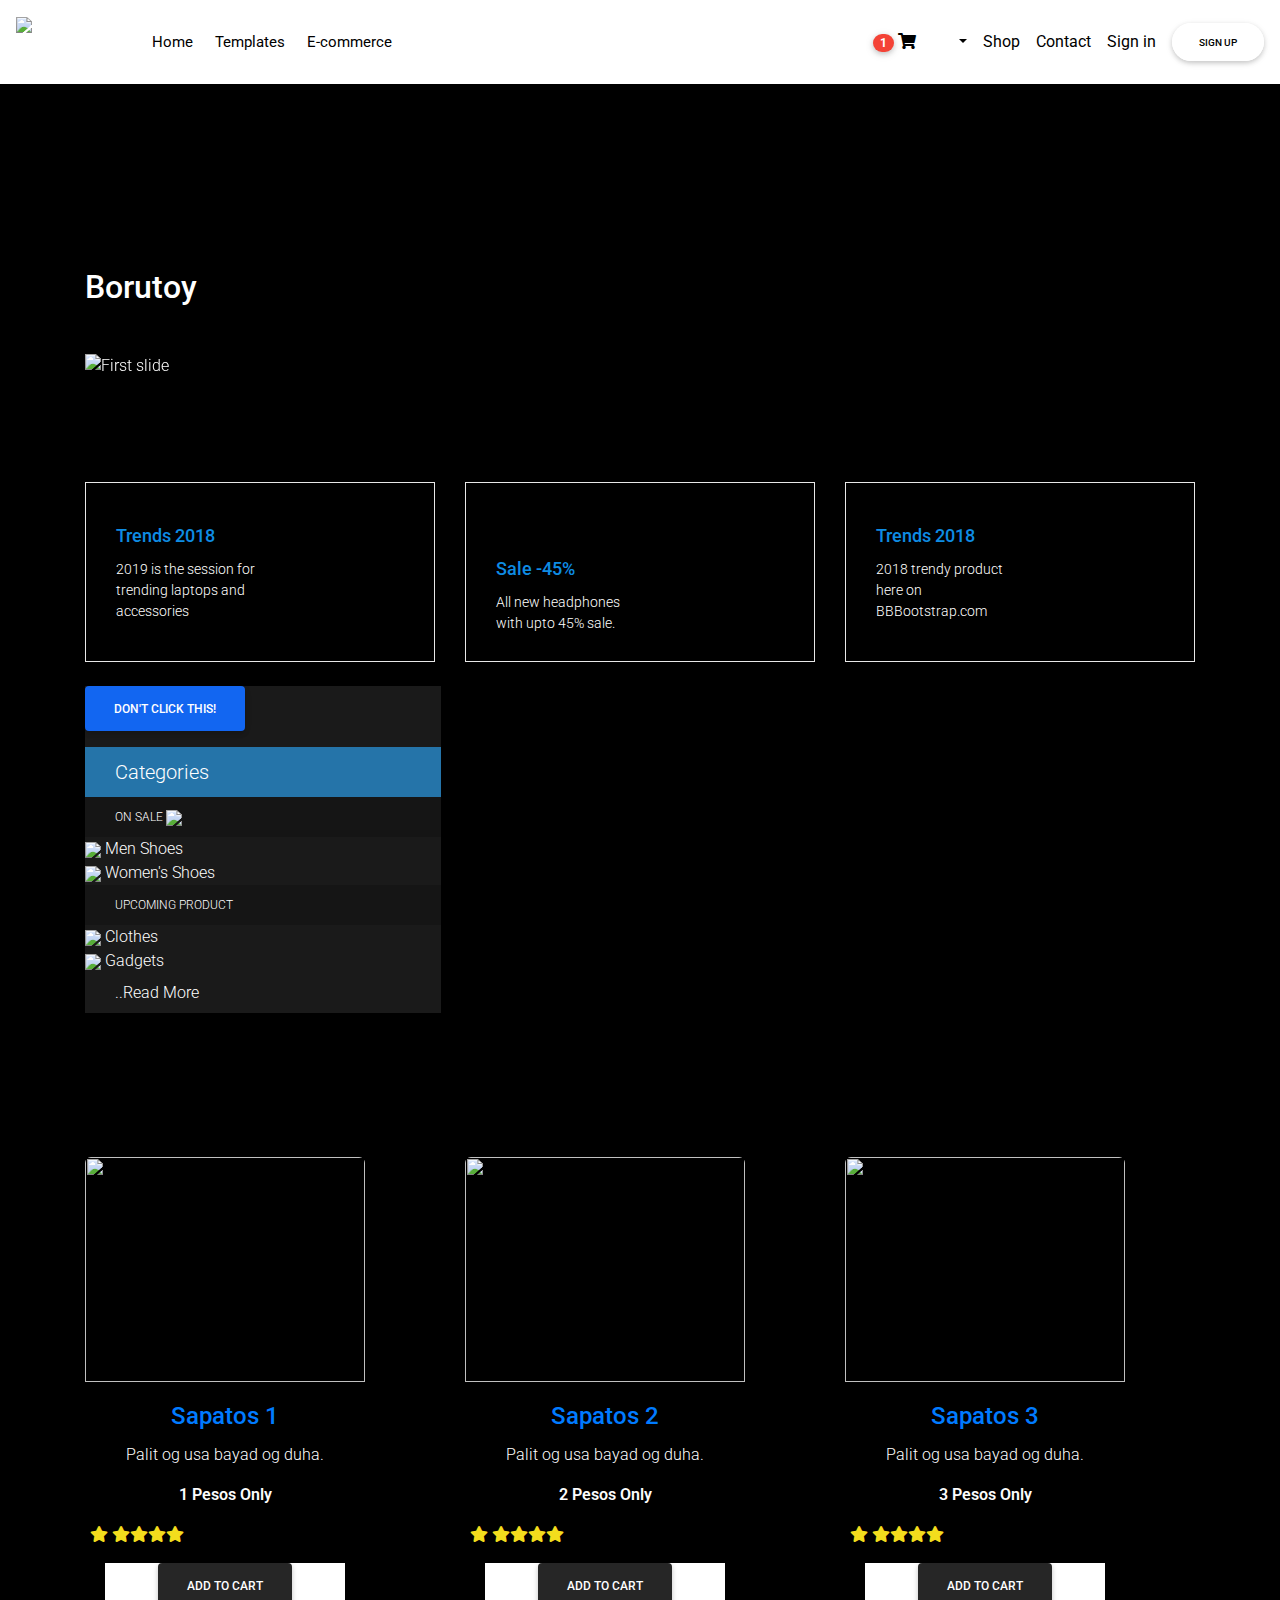
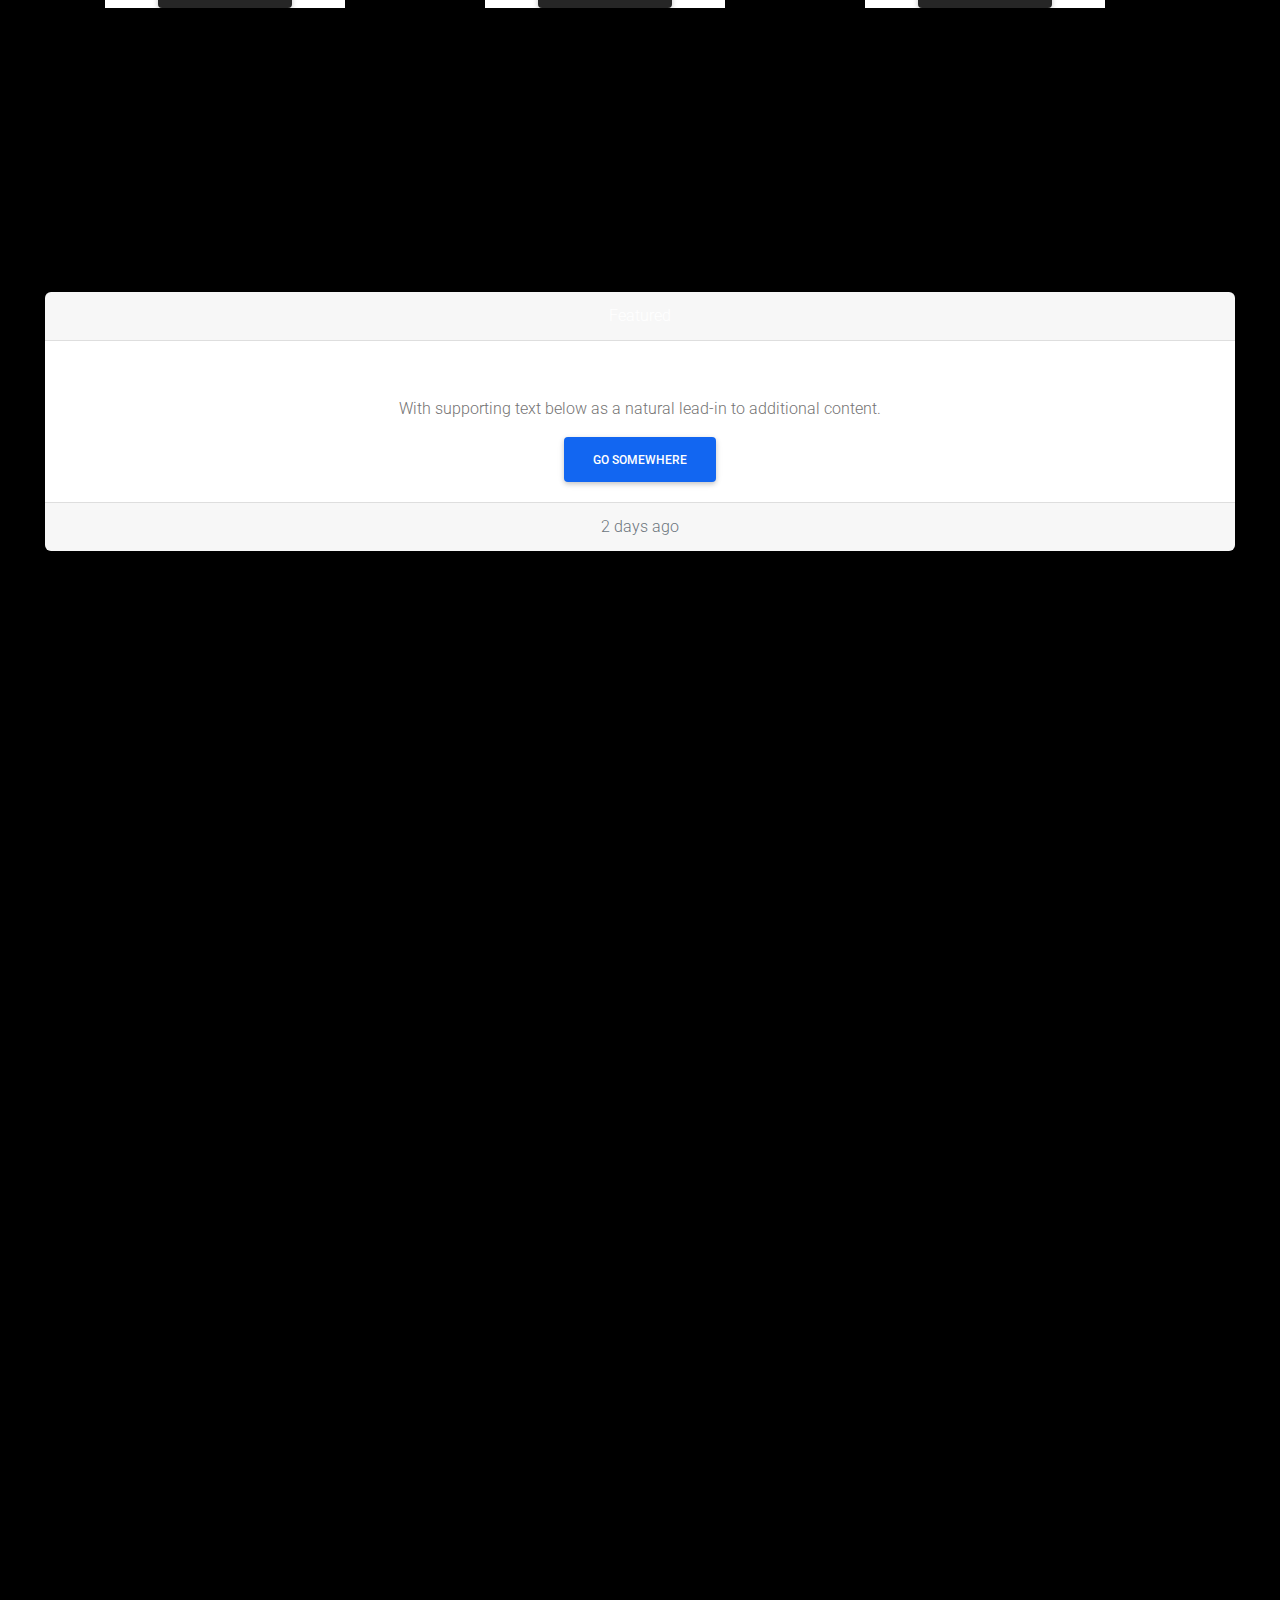
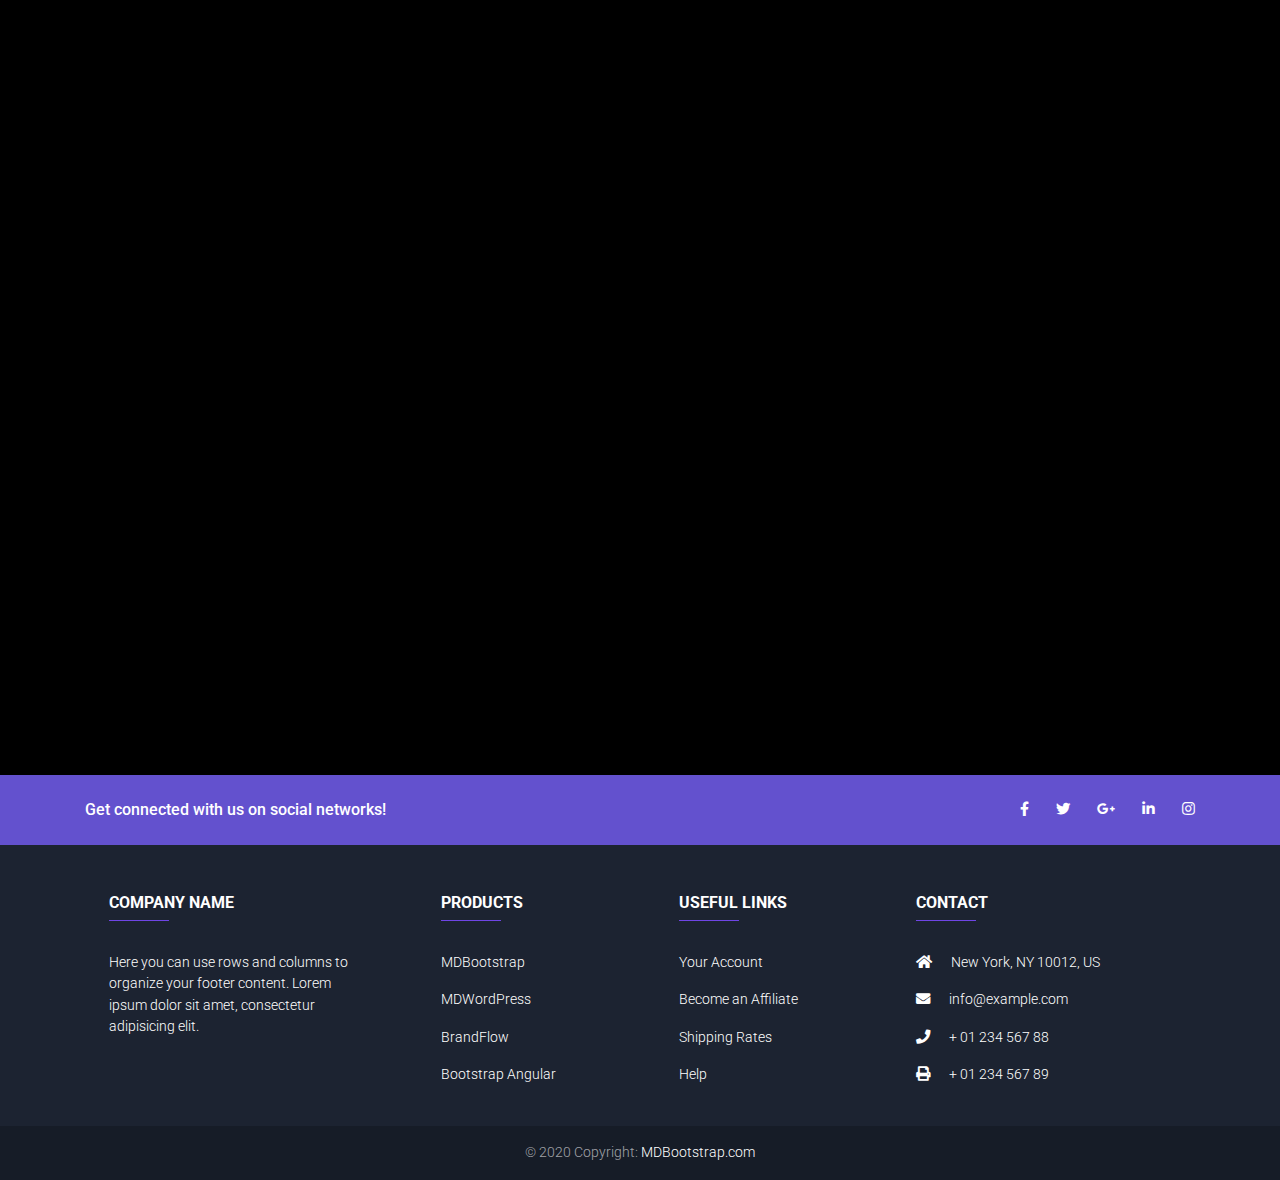
==== index.html @ 63af9699 "Rename home.html to index.html" ====
<!DOCTYPE html>
<html lang="en">

<head>
  <meta charset="utf-8">
  <meta name="viewport" content="width=device-width, initial-scale=1, shrink-to-fit=no">
  <meta http-equiv="x-ua-compatible" content="ie=edge">
  <title>Material Design Bootstrap</title>
  <link href="https://cdn.jsdelivr.net/npm/bootstrap@5.0.0-beta3/dist/css/bootstrap.min.css" rel="stylesheet"
    integrity="sha384-eOJMYsd53ii+scO/bJGFsiCZc+5NDVN2yr8+0RDqr0Ql0h+rP48ckxlpbzKgwra6" crossorigin="anonymous">
  <!-- Roboto Font -->
  <link rel="stylesheet" href="https://fonts.googleapis.com/css?family=Roboto:100,300,400,500,700&display=swap">
  <!-- Font Awesome -->
  <link rel="stylesheet" href="https://use.fontawesome.com/releases/v5.11.2/css/all.css">
  <!-- Bootstrap core CSS -->
  <link rel="stylesheet" href="homecssandjs/boostrap.min.css">
  <!-- Material Design Bootstrap -->
  <link rel="stylesheet" href="homecssandjs/mdb-pro.min.css">
  <!-- Material Design Bootstrap Ecommerce -->
  <link rel="stylesheet" href="homecssandjs/mdb.ecommerce.min.css">
  <!-- TRENDING BOOSTRAP -->
  <link href='https://stackpath.bootstrapcdn.com/bootstrap/4.1.1/css/bootstrap.min.css'>



  

  <!-- BOOSTRAP 5 link -->
  <link href="https://cdn.jsdelivr.net/npm/bootstrap@5.0.0-beta3/dist/css/bootstrap.min.css" rel="stylesheet"
    integrity="sha384-eOJMYsd53ii+scO/bJGFsiCZc+5NDVN2yr8+0RDqr0Ql0h+rP48ckxlpbzKgwra6" crossorigin="anonymous">

  <!-- JQuery -->
  <script src="homecssandjs/jquery-3.4.1.min.js"></script>
  <!-- Bootstrap tooltips -->
  <script type="text/javascript" src="homecssandjs/bootstrap.js"></script>

  <link rel="stylesheet" href="homecssandjs/style.css">
  <style>

  </style>
</head>

<body class="skin-light">

  <!-- Navbar -->
  <nav class="navbar navbar-expand-md navbar-light fixed-top scrolling-navbar navbar-transparent" style="color: black;">

    <a class="navbar-brand" href="#!">
      <img
        src="https://www.graphicsprings.com/filestorage/stencils/07846d9036424f00ee3f2d852fb162ba.png?width=500&height=500"
        height="50" alt="mdb logo">
    </a>

    <!-- Collapse button -->
    <button class="navbar-toggler" type="button" data-toggle="collapse" data-target="#basicExampleNav"
      aria-controls="basicExampleNav" aria-expanded="false" aria-label="Toggle navigation">
      <span class="navbar-toggler-icon"></span>
    </button>

    <!-- Breadcrumbs -->
    <ol class="breadcrumb">
      <li class="breadcrumb-item"><a class="waves-effect" href="#" style="color: black;">Home</a></li>
      <li class="breadcrumb-item"><a class="waves-effect" href="#" style="color: black;">Templates</a></li>
      <li class="breadcrumb-item active" style="color: black;">E-commerce</li>
    </ol>
    <!-- Breadcrumbs -->

    <!-- Links -->
    <div class="collapse navbar-collapse" id="basicExampleNav">

      <!-- Right -->
      <ul class="navbar-nav ml-auto">
        <li class="nav-item">
          <a href="#!" class="nav-link navbar-link-2 waves-effect" style="color: black;">
            <span class="badge badge-pill red" style="color: black;">1</span>
            <i class="fas fa-shopping-cart pl-0" style="color: black;"></i>
          </a>
        </li>
        <li class="nav-item dropdown">
          <a class="nav-link dropdown-toggle waves-effect" id="navbarDropdownMenuLink3" data-toggle="dropdown"
            aria-haspopup="true" aria-expanded="true">
            <i class="united kingdom flag m-0"></i>
          </a>
          <div class="dropdown-menu" aria-labelledby="navbarDropdownMenuLink">
            <a class="dropdown-item" href="#!" style="color: black;">Action</a>
            <a class="dropdown-item" href="#!" style="color: black;">Another action</a>
            <a class="dropdown-item" href="#!" style="color: black;">Something else here</a>
          </div>
        </li>

        <li class="nav-item">
          <a href="#!" class="nav-link waves-effect" target="_blank" style="color: black;">
            Shop
          </a>
        </li><br><br>
        <li class="nav-item">
          <a href="#!" class="nav-link waves-effect" target="_blank" style="color: black;">
            Contact
          </a>
        </li>
        <li class="nav-item">
          <a href="#!" class="nav-link waves-effect" target="_blank" style="color: black;">
            Sign in
          </a>
        </li>
        <li class="nav-item pl-2 mb-2 mb-md-0">
          <a href="#!" type="button" class="btn btn-outline-info btn-md btn-rounded btn-navbar waves-effect waves-light"
            target="_blank">Sign up</a>
        </li>
      </ul>

    </div>
    <!-- Links -->

  </nav>
  <!-- Navbar -->

  <main class="mt-5 pt-5">
    <div class="container-fluid pt-4 text-white">




      <div class="container-fluid">


        <div class="col py-3">

          <!-- FREE SHOES SLIDE -->

          <div class="container my-4">


            <h2 class="my-5 h2">Borutoy</h2>

            <div id="carouselExample1" class="carousel slide z-depth-1-half" data-ride="carousel">
              <div class="carousel-inner">
                <div class="carousel-item active">
                  <img class="d-block w-100" src="https://mdbootstrap.com/img/Photos/Slides/img%20(45).jpg"
                    alt="First slide">
                </div>
                <div class="carousel-item">
                  <img class="d-block w-100" src="https://mdbootstrap.com/img/Photos/Slides/img%20(46).jpg"
                    alt="Second slide">
                </div>
                <div class="carousel-item">
                  <img class="d-block w-100" src="https://mdbootstrap.com/img/Photos/Slides/img%20(47).jpg"
                    alt="Third slide">
                </div>
              </div>
              <a class="carousel-control-prev" href="#carouselExample1" role="button" data-slide="prev">
                <span class="carousel-control-prev-icon" aria-hidden="true"></span>
                <span class="sr-only">Previous</span>
              </a>
              <a class="carousel-control-next" href="#carouselExample1" role="button" data-slide="next">
                <span class="carousel-control-next-icon" aria-hidden="true"></span>
                <span class="sr-only">Next</span>
              </a>
            </div>




          </div>


          <!-- TRENDING SHOES -->

          <div class="bbb_advs">
            <div class="container">
              <div class="row">
                <div class="col-lg-4 bbb_adv_col">
                  <!-- bbb_adv Item -->
                  <div class="bbb_adv d-flex flex-row align-items-center justify-content-start">
                    <div class="bbb_adv_content">
                      <div class="bbb_adv_title"><a href="#">Trends 2018</a></div>
                      <div class="bbb_adv_text">2019 is the session for trending laptops and accessories</div>
                    </div>
                    <div class="ml-auto">
                      <div class="bbb_adv_image"><img
                          src="https://res.cloudinary.com/dxfq3iotg/image/upload/v1561815855/rp-image.png" alt=""></div>
                    </div>
                  </div>
                </div>
                <div class="col-lg-4 bbb_adv_col">
                  <!-- bbb_adv Item -->
                  <div class="bbb_adv d-flex flex-row align-items-center justify-content-start">
                    <div class="bbb_adv_content">
                      <div class="bbb_adv_subtitle">Trends 2018</div>
                      <div class="bbb_adv_title_2"><a href="#">Sale -45%</a></div>
                      <div class="bbb_adv_text">All new headphones with upto 45% sale.</div>
                    </div>
                    <div class="ml-auto">
                      <div class="bbb_adv_image"><img
                          src="https://res.cloudinary.com/dxfq3iotg/image/upload/v1561816391/rp1.png" alt=""></div>
                    </div>
                  </div>
                </div>
                <div class="col-lg-4 bbb_adv_col">
                  <!-- bbb_adv Item -->
                  <div class="bbb_adv d-flex flex-row align-items-center justify-content-start">
                    <div class="bbb_adv_content">
                      <div class="bbb_adv_title"><a href="#">Trends 2018</a></div>
                      <div class="bbb_adv_text">2018 trendy product here on BBBootstrap.com</div>
                    </div>
                    <div class="ml-auto">
                      <div class="bbb_adv_image"><img
                          src="https://res.cloudinary.com/dxfq3iotg/image/upload/v1561814261/adv_3.png" alt=""></div>
                    </div>
                  </div>
                </div>
              </div>




              <br>

              <!-- HOME SIDEBAR -->

              <div class="sidebar-container">


                <!-- DONT CLICK THIS HIDDEN BARS hehe -->
                <div class="contentsidebar">
                  <p>

                    <button class="btn btn-primary" type="button" data-toggle="collapse" data-target="#collapseExample"
                      aria-expanded="false" aria-controls="collapseExample">
                      Don't click this!
                    </button>
                  </p>
                  <div class="collapse" id="collapseExample">
                    <div class="card card-body">
                      <img src="https://thumbs.gfycat.com/ColdAgedKookaburra-max-1mb.gif">

                    </div>
                  </div>

                </div>

                <!-- ENDDDDDDDDDD DONT CLICK THIS HIDDEN BARS hehe -->




                <div class="sidebar-logo">
                  Categories
                </div>
                <ul class="sidebar-navigation">
                  <li class="header">On sale <img
                      src="https://lh3.googleusercontent.com/proxy/tD-Tq46BK9PCi-NKqGbiGIvkNkwQ0mB4ZDfG2jSeBoLqrZmOcG4oaLAlfnMGA4kYz45kcQj8j4hCjfL6Qgt5lO5amU8HXbycJQM-dqxbSonBK1_ulVl8NDE"
                      width="20"></li>
                  <li>

                    <img src="https://ns.imgix.net/product/1563215681981_LeBron161Thru5WhatThe0.png" width="40"> Men
                    Shoes

                  </li>
                  <li>

                    <img
                      src="https://purepng.com/public/uploads/large/purepng.com-leather-sandal-ladiessandalsfootwearsmartleatherladies-1421526406433jhqdn.png"
                      width="40"> Women's Shoes

                  </li>
                  <li class="header">Upcoming Product</li>
                  <li>

                    <img src="https://i.pinimg.com/originals/0c/d7/60/0cd76095c9ce123b284620c9e1bbad34.png" width="40">
                    Clothes

                  </li>
                  <li>

                    <img src="https://www.asus.com/websites/global/products/2RIudepoyYgMykoU/img/01/fg.png" width="40">
                    Gadgets


                  </li>
                  <li>
                    <a href="#">
                      ..Read More

                    </a>

                  </li>
                </ul>
              </div>

              <!-- hehehe -->




              <!-- gegege -->


              


                <!-- SHOES CARDDDDDDDDDDDDD -->

                <br><br><br><br><br><br>


                <!--For Page-->
             
                  <!--For Row containing all card-->
                  <div class="row">
                    <!--Card 1-->
                    <div class="col-sm">
                      <div class="card2  card-ecommerce wider shadow mb-4 ">
                        <!--Card image-->
                        <div class="view view-cascade overlay text-center"> <img class="card-img-top"
                            src="https://www.pngkit.com/png/full/173-1738344_buy-nike-lebron-xi-lebron-shoes.png" alt=""> <a>
                            <div class="mask rgba-white-slight"></div>
                          </a> </div>
                        <!--Card Body-->
                        <div class="card-body card-body-cascade text-center">
                          <!--Card Title-->
                          <h4 class="card-title"><strong><a href="">Sapatos 1</a></strong></h4> <!-- Card Description-->
                          <p class="card-text">Palit og usa bayad og duha.
                          </p>
                          <p class="price">1 Pesos Only</p> <!-- Card Rating-->
                          <ul class="row rating">
                            <li><i class="fa fa-star"></i> <i class="fa fa-star"></i><i class="fa fa-star"></i><i class="fa fa-star"></i><i class="fa fa-star"></i></li>
                            
                          </ul>
                          <!--Card footer-->
                          <div class="card-footer1  ">
                            <button class="btn btn-dark">Add to Cart</button>
                          </div>
                        </div>
                      </div>
                    </div>
                    <!--Card 2-->
                    <div class="col-sm">
                      <div class="card2  card-ecommerce wider shadow mb-4 ">
                        <!--Card image-->
                        <div class="view view-cascade overlay text-center"> <img class="card-img-top"
                            src="https://www.pngkey.com/png/full/153-1530783_picture-transparent-download-glamour-nike-white-guaranteed-lebron.png" alt=""> <a>
                            <div class="mask rgba-white-slight"></div>
                          </a> </div>
                        <!--Card Body-->
                        <div class="card-body card-body-cascade text-center">
                          <!--Card Title-->
                          <h4 class="card-title"><strong><a href="">Sapatos 2</a></strong></h4>
                          <!--Card Description-->
                          <p class="card-text">Palit og usa bayad og duha.
                          </p>
                          <p class="price">2 Pesos Only</p> <!-- Card Rating-->
                          <ul class="row rating">
                            <li><i class="fa fa-star"></i> <i class="fa fa-star"></i><i class="fa fa-star"></i><i class="fa fa-star"></i><i class="fa fa-star"></i></li>

                          
                          </ul> 
                          <!--Card footer-->
                          <div class="card-footer1">
                            <button class="btn btn-dark">Add to Cart</button>
                          </div>
                        </div>
                      </div>
                    </div>
                    <!--Card 2-->
                    <div class="col-sm">
                      <div class="card2  card-ecommerce wider shadow mb-4 ">
                        <!--Card image-->
                        <div class="view view-cascade overlay text-center"> <img class="card-img-top"
                            src="https://media-s3-us-east-1.ceros.com/editorial-content/images/2018/06/20/9b63e7a9fca5a802110242f5e7a66059/630335-073-1-copy.png?imageOpt=1&fit=bounds&width=606" alt=""> <a>
                            <div class="mask rgba-white-slight"></div>
                          </a> </div>
                        <!--Card Body-->
                        <div class="card-body card-body-cascade text-center">
                          <!--Card Title-->
                          <h4 class="card-title"><strong><a href="">Sapatos 3</a></strong></h4>
                          <!--Description-->
                          <p class="card-text">Palit og usa bayad og duha.
                             </p>
                          <p class="price">3 Pesos Only</p> <!-- Card Rating-->
                          <ul class="row rating">
                            <li><i class="fa fa-star"></i> <i class="fa fa-star"></i><i class="fa fa-star"></i><i class="fa fa-star"></i><i class="fa fa-star"></i></li>

                          </ul>
                          <!--Card footer-->
                          <div class="card-footer1">
                          <button class="btn btn-dark">Add to Cart</button>
                          </div>
                        </div>
                      </div>
                    </div>
                  </div>
           


                <!-- ENDDDDDDD SHOES CARD -->








                <!-- LEBRON JAMES TESTIMONY -->




                <!-- ENDDDDDDD -->



              </div>
              <!--CONTAINER END-->


              <br><br><br><br><br><br><br><br><br><br>

              <div class="card text-center">
                <div class="card-header">
                  Featured
                </div>
                <div class="card-body">
                  <h5 class="card-title">Special title treatment</h5>
                  <p class="card-text">With supporting text below as a natural lead-in to additional content.</p>

                  <a href="#" class="btn btn-primary">Go somewhere</a>
                </div>
                <div class="card-footer text-muted">
                  2 days ago
                </div>
              </div>

              <img src="">



            </div>
            <!---END OF WHOLE CONTAINER-->


          </div>
        </div>






      </div>
  </main>






  </script>

  <!-- FOOTER -->


  <!-- Footer -->

  <br><br><br><br><br><br><br><br><br><br><br><br><br><br><br><br><br><br><br><br><br><br><br><br><br><br><br><br><br><br><br><br><br><br><br><br><br><br><br><br><br><br><br><br><br><br><br><br><br><br><br><br><br><br><br><br><br><br><br><br><br><br><br><br><br><br><br><br><br><br><br>

  <footer class="page-footer font-small unique-color-dark">


    <div style="background-color: #6351ce;">
      <div class="container">

        <!-- Grid row-->
        <div class="row py-4 d-flex align-items-center">

          <!-- Grid column -->
          <div class="col-md-6 col-lg-5 text-center text-md-left mb-4 mb-md-0">
            <h6 class="mb-0">Get connected with us on social networks!</h6>
          </div>
          <!-- Grid column -->

          <!-- Grid column -->
          <div class="col-md-6 col-lg-7 text-center text-md-right">

            <!-- Facebook -->
            <a class="fb-ic">
              <i class="fab fa-facebook-f white-text mr-4"> </i>
            </a>
            <!-- Twitter -->
            <a class="tw-ic">
              <i class="fab fa-twitter white-text mr-4"> </i>
            </a>
            <!-- Google +-->
            <a class="gplus-ic">
              <i class="fab fa-google-plus-g white-text mr-4"> </i>
            </a>
            <!--Linkedin -->
            <a class="li-ic">
              <i class="fab fa-linkedin-in white-text mr-4"> </i>
            </a>
            <!--Instagram-->
            <a class="ins-ic">
              <i class="fab fa-instagram white-text"> </i>
            </a>

          </div>
          <!-- Grid column -->

        </div>
        <!-- Grid row-->

      </div>
    </div>

    <!-- Footer Links -->
    <div class="container text-center text-md-left mt-5">

      <!-- Grid row -->
      <div class="row mt-3">

        <!-- Grid column -->
        <div class="col-md-3 col-lg-4 col-xl-3 mx-auto mb-4">

          <!-- Content -->
          <h6 class="text-uppercase font-weight-bold">Company name</h6>
          <hr class="deep-purple accent-2 mb-4 mt-0 d-inline-block mx-auto" style="width: 60px;">
          <p>Here you can use rows and columns to organize your footer content. Lorem ipsum dolor sit amet,
            consectetur
            adipisicing elit.</p>

        </div>
        <!-- Grid column -->

        <!-- Grid column -->
        <div class="col-md-2 col-lg-2 col-xl-2 mx-auto mb-4">

          <!-- Links -->
          <h6 class="text-uppercase font-weight-bold">Products</h6>
          <hr class="deep-purple accent-2 mb-4 mt-0 d-inline-block mx-auto" style="width: 60px;">
          <p>
            <a href="#!">MDBootstrap</a>
          </p>
          <p>
            <a href="#!">MDWordPress</a>
          </p>
          <p>
            <a href="#!">BrandFlow</a>
          </p>
          <p>
            <a href="#!">Bootstrap Angular</a>
          </p>

        </div>
        <!-- Grid column -->

        <!-- Grid column -->
        <div class="col-md-3 col-lg-2 col-xl-2 mx-auto mb-4">

          <!-- Links -->
          <h6 class="text-uppercase font-weight-bold">Useful links</h6>
          <hr class="deep-purple accent-2 mb-4 mt-0 d-inline-block mx-auto" style="width: 60px;">
          <p>
            <a href="#!">Your Account</a>
          </p>
          <p>
            <a href="#!">Become an Affiliate</a>
          </p>
          <p>
            <a href="#!">Shipping Rates</a>
          </p>
          <p>
            <a href="#!">Help</a>
          </p>

        </div>
        <!-- Grid column -->

        <!-- Grid column -->
        <div class="col-md-4 col-lg-3 col-xl-3 mx-auto mb-md-0 mb-4">

          <!-- Links -->
          <h6 class="text-uppercase font-weight-bold">Contact</h6>
          <hr class="deep-purple accent-2 mb-4 mt-0 d-inline-block mx-auto" style="width: 60px;">
          <p>
            <i class="fas fa-home mr-3"></i> New York, NY 10012, US
          </p>
          <p>
            <i class="fas fa-envelope mr-3"></i> info@example.com
          </p>
          <p>
            <i class="fas fa-phone mr-3"></i> + 01 234 567 88
          </p>
          <p>
            <i class="fas fa-print mr-3"></i> + 01 234 567 89
          </p>

        </div>
        <!-- Grid column -->

      </div>
      <!-- Grid row -->

    </div>
    <!-- Footer Links -->

    <!-- Copyright -->
    <div class="footer-copyright text-center py-3">© 2020 Copyright:
      <a href="https://mdbootstrap.com/"> MDBootstrap.com</a>
    </div>
    <!-- Copyright -->

  </footer>
  <!-- Footer -->
</body>

</html>
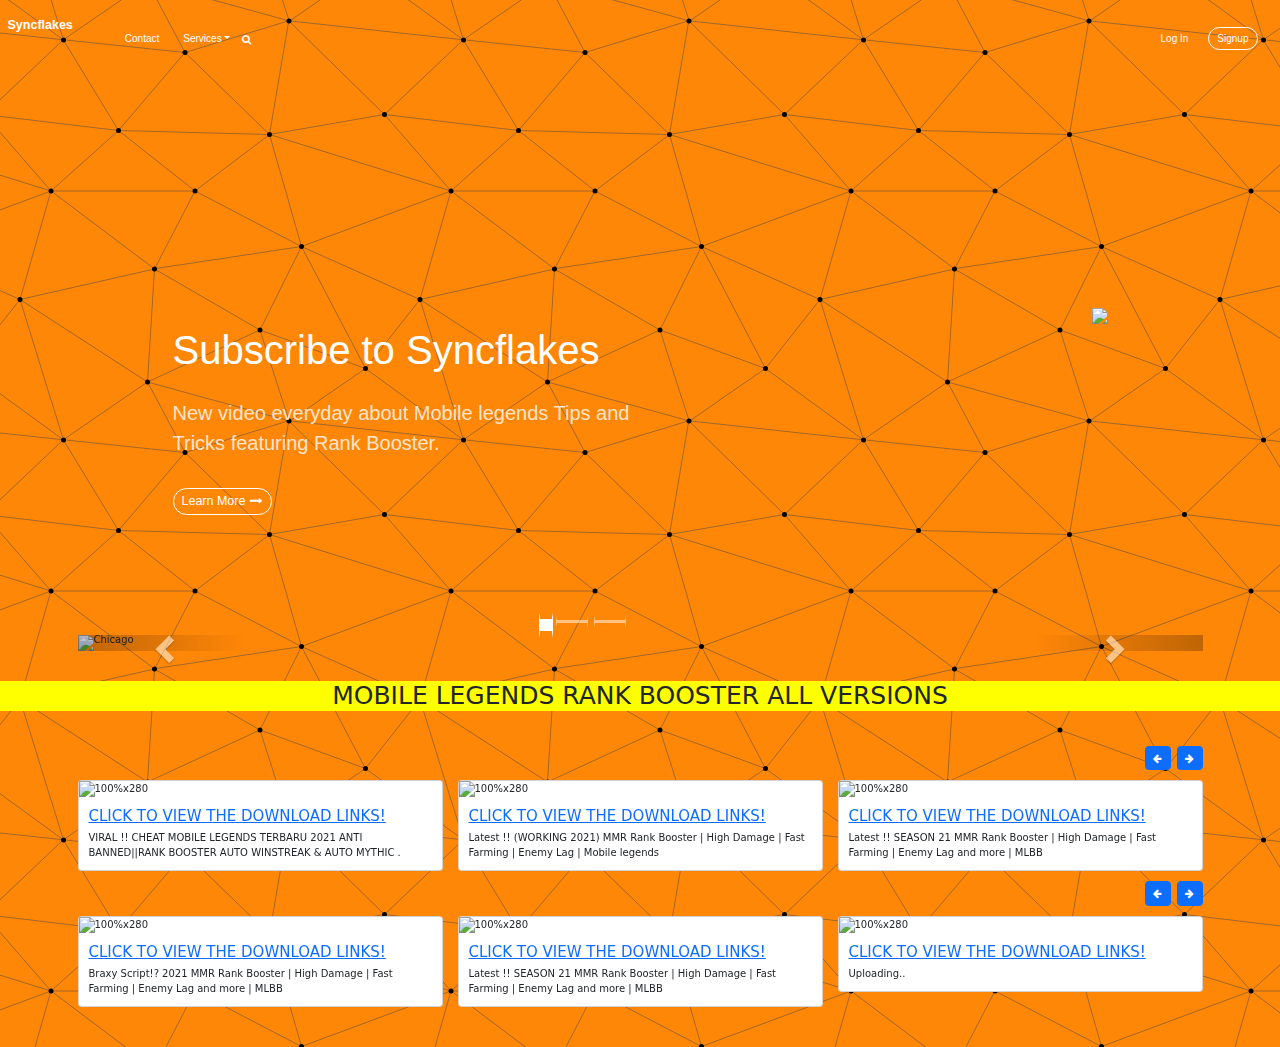
==== commit a7d63b7d: "Update index.html" ====
--- a/index.html
+++ b/index.html
@@ -1,617 +1,484 @@
 <!DOCTYPE html>
 <html lang="en">
-
 <head>
+  <title>Syncflakes Youtube</title>
+  <link rel = "icon" href = 
+  "logopng.png" 
+          type = "image/x-icon">
+            
   <meta charset="utf-8">
-  <meta name="viewport" content="width=device-width, initial-scale=1, shrink-to-fit=no">
-  <meta http-equiv="x-ua-compatible" content="ie=edge">
-  <title>Material Design Bootstrap</title>
-  <link href="https://cdn.jsdelivr.net/npm/bootstrap@5.0.0-beta3/dist/css/bootstrap.min.css" rel="stylesheet"
-    integrity="sha384-eOJMYsd53ii+scO/bJGFsiCZc+5NDVN2yr8+0RDqr0Ql0h+rP48ckxlpbzKgwra6" crossorigin="anonymous">
-  <!-- Roboto Font -->
-  <link rel="stylesheet" href="https://fonts.googleapis.com/css?family=Roboto:100,300,400,500,700&display=swap">
-  <!-- Font Awesome -->
-  <link rel="stylesheet" href="https://use.fontawesome.com/releases/v5.11.2/css/all.css">
-  <!-- Bootstrap core CSS -->
-  <link rel="stylesheet" href="homecssandjs/boostrap.min.css">
-  <!-- Material Design Bootstrap -->
-  <link rel="stylesheet" href="homecssandjs/mdb-pro.min.css">
-  <!-- Material Design Bootstrap Ecommerce -->
-  <link rel="stylesheet" href="homecssandjs/mdb.ecommerce.min.css">
-  <!-- TRENDING BOOSTRAP -->
-  <link href='https://stackpath.bootstrapcdn.com/bootstrap/4.1.1/css/bootstrap.min.css'>
-
-
+  <meta name="viewport" content="width=device-width, initial-scale=1">
+  <link rel="stylesheet" href="https://maxcdn.bootstrapcdn.com/bootstrap/3.4.1/css/bootstrap.min.css">
+  <script src="https://ajax.googleapis.com/ajax/libs/jquery/3.5.1/jquery.min.js"></script>
+    <script src="https://maxcdn.bootstrapcdn.com/bootstrap/3.4.1/js/bootstrap.min.js"></script>
+  <script src="https://stackpath.bootstrapcdn.com/bootstrap/4.4.1/css/bootstrap.min.css"></script>
+  <link rel="stylesheet" href="https://stackpath.bootstrapcdn.com/bootstrap/4.4.1/css/bootstrap.min.css">
+
+
+  <link rel="stylesheet" href="https://cdnjs.cloudflare.com/ajax/libs/font-awesome/4.0.3/css/font-awesome.css">
+  <script src="https://stackpath.bootstrapcdn.com/bootstrap/5.0.0-alpha1/js/bootstrap.min.js"></script>
+
+  <link rel="stylesheet" href="https://stackpath.bootstrapcdn.com/bootstrap/5.0.0-alpha1/css/bootstrap.min.css">
 
   
-
-  <!-- BOOSTRAP 5 link -->
-  <link href="https://cdn.jsdelivr.net/npm/bootstrap@5.0.0-beta3/dist/css/bootstrap.min.css" rel="stylesheet"
-    integrity="sha384-eOJMYsd53ii+scO/bJGFsiCZc+5NDVN2yr8+0RDqr0Ql0h+rP48ckxlpbzKgwra6" crossorigin="anonymous">
-
-  <!-- JQuery -->
-  <script src="homecssandjs/jquery-3.4.1.min.js"></script>
-  <!-- Bootstrap tooltips -->
-  <script type="text/javascript" src="homecssandjs/bootstrap.js"></script>
-
-  <link rel="stylesheet" href="homecssandjs/style.css">
+</head>
+<body>
   <style>
-
+    .header-blue {
+      background-color: #ff8708;
+background-image: url("data:image/svg+xml,%3Csvg xmlns='http://www.w3.org/2000/svg' width='400' height='400' viewBox='0 0 800 800'%3E%3Cg fill='none' stroke='%23444444' stroke-width='1'%3E%3Cpath d='M769 229L1037 260.9M927 880L731 737 520 660 309 538 40 599 295 764 126.5 879.5 40 599-197 493 102 382-31 229 126.5 79.5-69-63'/%3E%3Cpath d='M-31 229L237 261 390 382 603 493 308.5 537.5 101.5 381.5M370 905L295 764'/%3E%3Cpath d='M520 660L578 842 731 737 840 599 603 493 520 660 295 764 309 538 390 382 539 269 769 229 577.5 41.5 370 105 295 -36 126.5 79.5 237 261 102 382 40 599 -69 737 127 880'/%3E%3Cpath d='M520-140L578.5 42.5 731-63M603 493L539 269 237 261 370 105M902 382L539 269M390 382L102 382'/%3E%3Cpath d='M-222 42L126.5 79.5 370 105 539 269 577.5 41.5 927 80 769 229 902 382 603 493 731 737M295-36L577.5 41.5M578 842L295 764M40-201L127 80M102 382L-261 269'/%3E%3C/g%3E%3Cg fill='%23000000'%3E%3Ccircle cx='769' cy='229' r='5'/%3E%3Ccircle cx='539' cy='269' r='5'/%3E%3Ccircle cx='603' cy='493' r='5'/%3E%3Ccircle cx='731' cy='737' r='5'/%3E%3Ccircle cx='520' cy='660' r='5'/%3E%3Ccircle cx='309' cy='538' r='5'/%3E%3Ccircle cx='295' cy='764' r='5'/%3E%3Ccircle cx='40' cy='599' r='5'/%3E%3Ccircle cx='102' cy='382' r='5'/%3E%3Ccircle cx='127' cy='80' r='5'/%3E%3Ccircle cx='370' cy='105' r='5'/%3E%3Ccircle cx='578' cy='42' r='5'/%3E%3Ccircle cx='237' cy='261' r='5'/%3E%3Ccircle cx='390' cy='382' r='5'/%3E%3C/g%3E%3C/svg%3E");
+
+    padding-bottom: 80px;
+    font-family: 'Source Sans Pro', sans-serif
+}
+
+@media (min-width:768px) {
+    .header-blue {
+        padding-bottom: 120px
+    }
+}
+
+body{
+  background-color: #ff8708;
+background-image: url("data:image/svg+xml,%3Csvg xmlns='http://www.w3.org/2000/svg' width='400' height='400' viewBox='0 0 800 800'%3E%3Cg fill='none' stroke='%23444444' stroke-width='1'%3E%3Cpath d='M769 229L1037 260.9M927 880L731 737 520 660 309 538 40 599 295 764 126.5 879.5 40 599-197 493 102 382-31 229 126.5 79.5-69-63'/%3E%3Cpath d='M-31 229L237 261 390 382 603 493 308.5 537.5 101.5 381.5M370 905L295 764'/%3E%3Cpath d='M520 660L578 842 731 737 840 599 603 493 520 660 295 764 309 538 390 382 539 269 769 229 577.5 41.5 370 105 295 -36 126.5 79.5 237 261 102 382 40 599 -69 737 127 880'/%3E%3Cpath d='M520-140L578.5 42.5 731-63M603 493L539 269 237 261 370 105M902 382L539 269M390 382L102 382'/%3E%3Cpath d='M-222 42L126.5 79.5 370 105 539 269 577.5 41.5 927 80 769 229 902 382 603 493 731 737M295-36L577.5 41.5M578 842L295 764M40-201L127 80M102 382L-261 269'/%3E%3C/g%3E%3Cg fill='%23000000'%3E%3Ccircle cx='769' cy='229' r='5'/%3E%3Ccircle cx='539' cy='269' r='5'/%3E%3Ccircle cx='603' cy='493' r='5'/%3E%3Ccircle cx='731' cy='737' r='5'/%3E%3Ccircle cx='520' cy='660' r='5'/%3E%3Ccircle cx='309' cy='538' r='5'/%3E%3Ccircle cx='295' cy='764' r='5'/%3E%3Ccircle cx='40' cy='599' r='5'/%3E%3Ccircle cx='102' cy='382' r='5'/%3E%3Ccircle cx='127' cy='80' r='5'/%3E%3Ccircle cx='370' cy='105' r='5'/%3E%3Ccircle cx='578' cy='42' r='5'/%3E%3Ccircle cx='237' cy='261' r='5'/%3E%3Ccircle cx='390' cy='382' r='5'/%3E%3C/g%3E%3C/svg%3E");
+}
+.header-blue .navbar {
+    background: transparent;
+    padding-top: .75rem;
+    padding-bottom: .75rem;
+    color: #fff;
+    border-radius: 0;
+    box-shadow: none;
+    border: none
+}
+
+@media (min-width:768px) {
+    .header-blue .navbar {
+        padding-top: 1rem;
+        padding-bottom: 1rem
+    }
+}
+
+.header-blue .navbar .navbar-brand {
+    font-weight: bold;
+    color: inherit
+}
+
+.header-blue .navbar .navbar-brand:hover {
+    color: #f0f0f0
+}
+
+.header-blue .navbar .navbar-collapse {
+    border-top: 1px solid rgba(255, 255, 255, 0.3);
+    margin-top: .5rem
+}
+
+@media (min-width:768px) {
+    .header-blue .navbar .navbar-collapse {
+        border-color: transparent;
+        margin: 0
+    }
+}
+
+.header-blue .navbar .navbar-collapse span .login {
+    color: #fff;
+    margin-right: .5rem;
+    text-decoration: none
+}
+
+.header-blue .navbar .navbar-collapse span .login:hover {
+    color: #fff
+}
+
+.header-blue .navbar .navbar-toggler {
+    border-color: rgba(255, 255, 255, 0.3)
+}
+
+.header-blue .navbar .navbar-toggler:hover,
+.header-blue .navbar-toggler:focus {
+    background: none
+}
+
+@media (min-width: 768px) {
+    .header-blue .navbar-nav .nav-link {
+        padding-left: .7rem;
+        padding-right: .7rem
+    }
+}
+
+@media (min-width: 992px) {
+    .header-blue .navbar-nav .nav-link {
+        padding-left: 1.2rem;
+        padding-right: 1.2rem
+    }
+}
+
+.header-blue .navbar.navbar-light .navbar-nav .nav-link {
+    color: #fff
+}
+
+.header-blue .navbar.navbar-light .navbar-nav .nav-link:focus,
+.header-blue .navbar.navbar-light .navbar-nav .nav-link:hover {
+    color: #fcfeff !important;
+    background-color: transparent
+}
+
+.header-blue .navbar .navbar-nav>li>.dropdown-menu {
+    margin-top: -5px;
+    box-shadow: 0 4px 8px rgba(0, 0, 0, .1);
+    background-color: #fff;
+    border-radius: 2px
+}
+
+.header-blue .navbar .dropdown-menu .dropdown-item:focus,
+.header-blue .navbar .dropdown-menu .dropdown-item {
+    line-height: 2;
+    color: #37434d
+}
+
+.header-blue .navbar .dropdown-menu .dropdown-item:focus,
+.header-blue .navbar .dropdown-menu .dropdown-item:hover {
+    background: #ebeff1
+}
+
+.header-blue .action-button,
+.header-blue .action-button:not(.disabled):active {
+    border: 1px solid rgb(255, 255, 255);
+    border-radius: 40px;
+    color: #fff;
+    box-shadow: none;
+    text-shadow: none;
+    padding: .3rem .8rem;
+    background: transparent;
+    transition: background-color 0.25s;
+    outline: none
+}
+
+.header-blue .action-button:hover {
+    color: #fff
+}
+
+.header-blue .navbar .form-inline label {
+    color: #d9d9d9
+}
+
+.header-blue .navbar .form-inline .search-field {
+    display: inline-block;
+    width: 80%;
+    background: none;
+    border: none;
+    border-bottom: 1px solid transparent;
+    border-radius: 0;
+    color: #fff;
+    box-shadow: none;
+    color: inherit;
+    transition: border-bottom-color 0.3s
+}
+
+.header-blue .navbar .form-inline .search-field:focus {
+    border-bottom: 1px solid #ccc
+}
+
+.header-blue .hero {
+    margin-top: 20px;
+    text-align: center
+}
+
+@media (min-width:768px) {
+    .header-blue .hero {
+        margin-top: 60px;
+        text-align: left
+    }
+}
+
+.header-blue .hero h1 {
+    color: #fff;
+    font-size: 40px;
+    margin-top: 0;
+    margin-bottom: 15px;
+    font-weight: 300;
+    line-height: 1.4
+}
+
+@media (min-width:992px) {
+    .header-blue .hero h1 {
+        margin-top: 190px;
+        margin-bottom: 24px;
+        line-height: 1.2
+    }
+}
+
+.header-blue .hero p {
+    color: rgba(255, 255, 255, 0.8);
+    font-size: 20px;
+    margin-bottom: 30px;
+    font-weight: 300
+}
+
+.header-blue .phone-holder {
+    text-align: right
+}
+
+.header-blue div.iphone-mockup {
+    position: relative;
+    max-width: 300px;
+    margin-top: 172px;
+    display: inline-block
+}
+
+.header-blue .iphone-mockup img.device {
+    width: 100%;
+    height: auto
+}
+
+.header-blue .iphone-mockup .screen {
+    position: absolute;
+    width: 88%;
+    height: 77%;
+    top: 12%;
+    border-radius: 2px;
+    left: 6%;
+    border: 1px solid #444;
+    background-color: #aaa;
+    overflow: hidden;
+    background: url(../../assets/img/screen-content-iphone-6.jpg);
+    background-size: cover;
+    background-position: center
+}
+
+.header-blue .iphone-mockup .screen:before {
+    content: '';
+    background-color: #fff;
+    position: absolute;
+    width: 70%;
+    height: 140%;
+    top: -12%;
+    right: -60%;
+    transform: rotate(-19deg);
+    opacity: 0.2
+}
   </style>
-</head>
-
-<body class="skin-light">
-
-  <!-- Navbar -->
-  <nav class="navbar navbar-expand-md navbar-light fixed-top scrolling-navbar navbar-transparent" style="color: black;">
-
-    <a class="navbar-brand" href="#!">
-      <img
-        src="https://www.graphicsprings.com/filestorage/stencils/07846d9036424f00ee3f2d852fb162ba.png?width=500&height=500"
-        height="50" alt="mdb logo">
-    </a>
-
-    <!-- Collapse button -->
-    <button class="navbar-toggler" type="button" data-toggle="collapse" data-target="#basicExampleNav"
-      aria-controls="basicExampleNav" aria-expanded="false" aria-label="Toggle navigation">
-      <span class="navbar-toggler-icon"></span>
-    </button>
-
-    <!-- Breadcrumbs -->
-    <ol class="breadcrumb">
-      <li class="breadcrumb-item"><a class="waves-effect" href="#" style="color: black;">Home</a></li>
-      <li class="breadcrumb-item"><a class="waves-effect" href="#" style="color: black;">Templates</a></li>
-      <li class="breadcrumb-item active" style="color: black;">E-commerce</li>
+
+
+  <div>
+    <div class="header-blue">
+        <nav class="navbar navbar-light navbar-expand-md navigation-clean-search">
+            <div class="container-fluid"><a class="navbar-brand" href="#">Syncflakes</a><button data-toggle="collapse" class="navbar-toggler" data-target="#navcol-1"><span class="sr-only">Toggle navigation</span><span class="navbar-toggler-icon"></span></button>
+                <div class="collapse navbar-collapse" id="navcol-1">
+                    <ul class="nav navbar-nav">
+                        <li class="nav-item" role="presentation"><a class="nav-link" href="#">Contact</a></li>
+                        <li class="nav-item dropdown"><a class="dropdown-toggle nav-link" data-toggle="dropdown" aria-expanded="false" href="#">Services</a>
+                            <div class="dropdown-menu" role="menu"><a class="dropdown-item" role="presentation" href="#">Logo design</a><a class="dropdown-item" role="presentation" href="#">Banner design</a><a class="dropdown-item" role="presentation" href="#">RANK BOOSTER</a></div>
+                        </li>
+                    </ul>
+                    <form class="form-inline mr-auto" target="_self">
+                        <div class="form-group"><label for="search-field"><i class="fa fa-search text-white"></i></label><input class="form-control search-field" type="search" id="search-field" name="search"></div>
+                    </form><span class="navbar-text"> <a class="login" href="#">Log In</a></span><a class="btn btn-light action-button" role="button" href="#">Signup</a>
+                </div>
+            </div>
+        </nav>
+        <div class="container hero">
+            <div class="row">
+                <div class="col-12 col-lg-6 col-xl-5 offset-xl-1">
+                    <h1>Subscribe to Syncflakes</h1>
+                    <p>New video everyday about Mobile legends Tips and Tricks featuring Rank Booster.<br></p> <button class="btn btn-light btn-lg action-button" type="button">Learn More<i class="fa fa-long-arrow-right ml-2"></i></button>
+                </div>
+                <div class="col-md-5 col-lg-5 offset-lg-1 offset-xl-0 d-none d-lg-block phone-holder">
+                    <div class="iphone-mockup"> <img class="device" src="logopng.png"> <!-- <div class="screen">	</div>	-->
+                    </div>
+                </div>
+            </div>
+        </div>
+    </div>
+</div>
+
+<div class="container">
+  
+  <div id="myCarousel" class="carousel slide" data-ride="carousel">
+    <!-- Indicators -->
+    <ol class="carousel-indicators">
+      <li data-target="#myCarousel" data-slide-to="0" class="active"></li>
+      <li data-target="#myCarousel" data-slide-to="1"></li>
+      <li data-target="#myCarousel" data-slide-to="2"></li>
     </ol>
-    <!-- Breadcrumbs -->
-
-    <!-- Links -->
-    <div class="collapse navbar-collapse" id="basicExampleNav">
-
-      <!-- Right -->
-      <ul class="navbar-nav ml-auto">
-        <li class="nav-item">
-          <a href="#!" class="nav-link navbar-link-2 waves-effect" style="color: black;">
-            <span class="badge badge-pill red" style="color: black;">1</span>
-            <i class="fas fa-shopping-cart pl-0" style="color: black;"></i>
-          </a>
-        </li>
-        <li class="nav-item dropdown">
-          <a class="nav-link dropdown-toggle waves-effect" id="navbarDropdownMenuLink3" data-toggle="dropdown"
-            aria-haspopup="true" aria-expanded="true">
-            <i class="united kingdom flag m-0"></i>
-          </a>
-          <div class="dropdown-menu" aria-labelledby="navbarDropdownMenuLink">
-            <a class="dropdown-item" href="#!" style="color: black;">Action</a>
-            <a class="dropdown-item" href="#!" style="color: black;">Another action</a>
-            <a class="dropdown-item" href="#!" style="color: black;">Something else here</a>
-          </div>
-        </li>
-
-        <li class="nav-item">
-          <a href="#!" class="nav-link waves-effect" target="_blank" style="color: black;">
-            Shop
-          </a>
-        </li><br><br>
-        <li class="nav-item">
-          <a href="#!" class="nav-link waves-effect" target="_blank" style="color: black;">
-            Contact
-          </a>
-        </li>
-        <li class="nav-item">
-          <a href="#!" class="nav-link waves-effect" target="_blank" style="color: black;">
-            Sign in
-          </a>
-        </li>
-        <li class="nav-item pl-2 mb-2 mb-md-0">
-          <a href="#!" type="button" class="btn btn-outline-info btn-md btn-rounded btn-navbar waves-effect waves-light"
-            target="_blank">Sign up</a>
-        </li>
-      </ul>
-
-    </div>
-    <!-- Links -->
-
-  </nav>
-  <!-- Navbar -->
-
-  <main class="mt-5 pt-5">
-    <div class="container-fluid pt-4 text-white">
-
-
-
-
-      <div class="container-fluid">
-
-
-        <div class="col py-3">
-
-          <!-- FREE SHOES SLIDE -->
-
-          <div class="container my-4">
-
-
-            <h2 class="my-5 h2">Borutoy</h2>
-
-            <div id="carouselExample1" class="carousel slide z-depth-1-half" data-ride="carousel">
-              <div class="carousel-inner">
-                <div class="carousel-item active">
-                  <img class="d-block w-100" src="https://mdbootstrap.com/img/Photos/Slides/img%20(45).jpg"
-                    alt="First slide">
-                </div>
-                <div class="carousel-item">
-                  <img class="d-block w-100" src="https://mdbootstrap.com/img/Photos/Slides/img%20(46).jpg"
-                    alt="Second slide">
-                </div>
-                <div class="carousel-item">
-                  <img class="d-block w-100" src="https://mdbootstrap.com/img/Photos/Slides/img%20(47).jpg"
-                    alt="Third slide">
-                </div>
-              </div>
-              <a class="carousel-control-prev" href="#carouselExample1" role="button" data-slide="prev">
-                <span class="carousel-control-prev-icon" aria-hidden="true"></span>
-                <span class="sr-only">Previous</span>
-              </a>
-              <a class="carousel-control-next" href="#carouselExample1" role="button" data-slide="next">
-                <span class="carousel-control-next-icon" aria-hidden="true"></span>
-                <span class="sr-only">Next</span>
-              </a>
-            </div>
-
-
-
-
-          </div>
-
-
-          <!-- TRENDING SHOES -->
-
-          <div class="bbb_advs">
-            <div class="container">
-              <div class="row">
-                <div class="col-lg-4 bbb_adv_col">
-                  <!-- bbb_adv Item -->
-                  <div class="bbb_adv d-flex flex-row align-items-center justify-content-start">
-                    <div class="bbb_adv_content">
-                      <div class="bbb_adv_title"><a href="#">Trends 2018</a></div>
-                      <div class="bbb_adv_text">2019 is the session for trending laptops and accessories</div>
-                    </div>
-                    <div class="ml-auto">
-                      <div class="bbb_adv_image"><img
-                          src="https://res.cloudinary.com/dxfq3iotg/image/upload/v1561815855/rp-image.png" alt=""></div>
-                    </div>
-                  </div>
-                </div>
-                <div class="col-lg-4 bbb_adv_col">
-                  <!-- bbb_adv Item -->
-                  <div class="bbb_adv d-flex flex-row align-items-center justify-content-start">
-                    <div class="bbb_adv_content">
-                      <div class="bbb_adv_subtitle">Trends 2018</div>
-                      <div class="bbb_adv_title_2"><a href="#">Sale -45%</a></div>
-                      <div class="bbb_adv_text">All new headphones with upto 45% sale.</div>
-                    </div>
-                    <div class="ml-auto">
-                      <div class="bbb_adv_image"><img
-                          src="https://res.cloudinary.com/dxfq3iotg/image/upload/v1561816391/rp1.png" alt=""></div>
-                    </div>
-                  </div>
-                </div>
-                <div class="col-lg-4 bbb_adv_col">
-                  <!-- bbb_adv Item -->
-                  <div class="bbb_adv d-flex flex-row align-items-center justify-content-start">
-                    <div class="bbb_adv_content">
-                      <div class="bbb_adv_title"><a href="#">Trends 2018</a></div>
-                      <div class="bbb_adv_text">2018 trendy product here on BBBootstrap.com</div>
-                    </div>
-                    <div class="ml-auto">
-                      <div class="bbb_adv_image"><img
-                          src="https://res.cloudinary.com/dxfq3iotg/image/upload/v1561814261/adv_3.png" alt=""></div>
-                    </div>
-                  </div>
-                </div>
-              </div>
-
-
-
-
-              <br>
-
-              <!-- HOME SIDEBAR -->
-
-              <div class="sidebar-container">
-
-
-                <!-- DONT CLICK THIS HIDDEN BARS hehe -->
-                <div class="contentsidebar">
-                  <p>
-
-                    <button class="btn btn-primary" type="button" data-toggle="collapse" data-target="#collapseExample"
-                      aria-expanded="false" aria-controls="collapseExample">
-                      Don't click this!
-                    </button>
-                  </p>
-                  <div class="collapse" id="collapseExample">
-                    <div class="card card-body">
-                      <img src="https://thumbs.gfycat.com/ColdAgedKookaburra-max-1mb.gif">
-
-                    </div>
-                  </div>
-
-                </div>
-
-                <!-- ENDDDDDDDDDD DONT CLICK THIS HIDDEN BARS hehe -->
-
-
-
-
-                <div class="sidebar-logo">
-                  Categories
-                </div>
-                <ul class="sidebar-navigation">
-                  <li class="header">On sale <img
-                      src="https://lh3.googleusercontent.com/proxy/tD-Tq46BK9PCi-NKqGbiGIvkNkwQ0mB4ZDfG2jSeBoLqrZmOcG4oaLAlfnMGA4kYz45kcQj8j4hCjfL6Qgt5lO5amU8HXbycJQM-dqxbSonBK1_ulVl8NDE"
-                      width="20"></li>
-                  <li>
-
-                    <img src="https://ns.imgix.net/product/1563215681981_LeBron161Thru5WhatThe0.png" width="40"> Men
-                    Shoes
-
-                  </li>
-                  <li>
-
-                    <img
-                      src="https://purepng.com/public/uploads/large/purepng.com-leather-sandal-ladiessandalsfootwearsmartleatherladies-1421526406433jhqdn.png"
-                      width="40"> Women's Shoes
-
-                  </li>
-                  <li class="header">Upcoming Product</li>
-                  <li>
-
-                    <img src="https://i.pinimg.com/originals/0c/d7/60/0cd76095c9ce123b284620c9e1bbad34.png" width="40">
-                    Clothes
-
-                  </li>
-                  <li>
-
-                    <img src="https://www.asus.com/websites/global/products/2RIudepoyYgMykoU/img/01/fg.png" width="40">
-                    Gadgets
-
-
-                  </li>
-                  <li>
-                    <a href="#">
-                      ..Read More
-
-                    </a>
-
-                  </li>
-                </ul>
-              </div>
-
-              <!-- hehehe -->
-
-
-
-
-              <!-- gegege -->
-
-
-              
-
-
-                <!-- SHOES CARDDDDDDDDDDDDD -->
-
-                <br><br><br><br><br><br>
-
-
-                <!--For Page-->
-             
-                  <!--For Row containing all card-->
-                  <div class="row">
-                    <!--Card 1-->
-                    <div class="col-sm">
-                      <div class="card2  card-ecommerce wider shadow mb-4 ">
-                        <!--Card image-->
-                        <div class="view view-cascade overlay text-center"> <img class="card-img-top"
-                            src="https://www.pngkit.com/png/full/173-1738344_buy-nike-lebron-xi-lebron-shoes.png" alt=""> <a>
-                            <div class="mask rgba-white-slight"></div>
-                          </a> </div>
-                        <!--Card Body-->
-                        <div class="card-body card-body-cascade text-center">
-                          <!--Card Title-->
-                          <h4 class="card-title"><strong><a href="">Sapatos 1</a></strong></h4> <!-- Card Description-->
-                          <p class="card-text">Palit og usa bayad og duha.
-                          </p>
-                          <p class="price">1 Pesos Only</p> <!-- Card Rating-->
-                          <ul class="row rating">
-                            <li><i class="fa fa-star"></i> <i class="fa fa-star"></i><i class="fa fa-star"></i><i class="fa fa-star"></i><i class="fa fa-star"></i></li>
-                            
-                          </ul>
-                          <!--Card footer-->
-                          <div class="card-footer1  ">
-                            <button class="btn btn-dark">Add to Cart</button>
-                          </div>
-                        </div>
-                      </div>
-                    </div>
-                    <!--Card 2-->
-                    <div class="col-sm">
-                      <div class="card2  card-ecommerce wider shadow mb-4 ">
-                        <!--Card image-->
-                        <div class="view view-cascade overlay text-center"> <img class="card-img-top"
-                            src="https://www.pngkey.com/png/full/153-1530783_picture-transparent-download-glamour-nike-white-guaranteed-lebron.png" alt=""> <a>
-                            <div class="mask rgba-white-slight"></div>
-                          </a> </div>
-                        <!--Card Body-->
-                        <div class="card-body card-body-cascade text-center">
-                          <!--Card Title-->
-                          <h4 class="card-title"><strong><a href="">Sapatos 2</a></strong></h4>
-                          <!--Card Description-->
-                          <p class="card-text">Palit og usa bayad og duha.
-                          </p>
-                          <p class="price">2 Pesos Only</p> <!-- Card Rating-->
-                          <ul class="row rating">
-                            <li><i class="fa fa-star"></i> <i class="fa fa-star"></i><i class="fa fa-star"></i><i class="fa fa-star"></i><i class="fa fa-star"></i></li>
-
-                          
-                          </ul> 
-                          <!--Card footer-->
-                          <div class="card-footer1">
-                            <button class="btn btn-dark">Add to Cart</button>
-                          </div>
-                        </div>
-                      </div>
-                    </div>
-                    <!--Card 2-->
-                    <div class="col-sm">
-                      <div class="card2  card-ecommerce wider shadow mb-4 ">
-                        <!--Card image-->
-                        <div class="view view-cascade overlay text-center"> <img class="card-img-top"
-                            src="https://media-s3-us-east-1.ceros.com/editorial-content/images/2018/06/20/9b63e7a9fca5a802110242f5e7a66059/630335-073-1-copy.png?imageOpt=1&fit=bounds&width=606" alt=""> <a>
-                            <div class="mask rgba-white-slight"></div>
-                          </a> </div>
-                        <!--Card Body-->
-                        <div class="card-body card-body-cascade text-center">
-                          <!--Card Title-->
-                          <h4 class="card-title"><strong><a href="">Sapatos 3</a></strong></h4>
-                          <!--Description-->
-                          <p class="card-text">Palit og usa bayad og duha.
-                             </p>
-                          <p class="price">3 Pesos Only</p> <!-- Card Rating-->
-                          <ul class="row rating">
-                            <li><i class="fa fa-star"></i> <i class="fa fa-star"></i><i class="fa fa-star"></i><i class="fa fa-star"></i><i class="fa fa-star"></i></li>
-
-                          </ul>
-                          <!--Card footer-->
-                          <div class="card-footer1">
-                          <button class="btn btn-dark">Add to Cart</button>
-                          </div>
-                        </div>
-                      </div>
-                    </div>
-                  </div>
-           
-
-
-                <!-- ENDDDDDDD SHOES CARD -->
-
-
-
-
-
-
-
-
-                <!-- LEBRON JAMES TESTIMONY -->
-
-
-
-
-                <!-- ENDDDDDDD -->
-
-
-
-              </div>
-              <!--CONTAINER END-->
-
-
-              <br><br><br><br><br><br><br><br><br><br>
-
-              <div class="card text-center">
-                <div class="card-header">
-                  Featured
-                </div>
-                <div class="card-body">
-                  <h5 class="card-title">Special title treatment</h5>
-                  <p class="card-text">With supporting text below as a natural lead-in to additional content.</p>
-
-                  <a href="#" class="btn btn-primary">Go somewhere</a>
-                </div>
-                <div class="card-footer text-muted">
-                  2 days ago
-                </div>
-              </div>
-
-              <img src="">
-
-
-
-            </div>
-            <!---END OF WHOLE CONTAINER-->
-
-
-          </div>
-        </div>
-
-
-
-
-
-
+
+    <!-- Wrapper for slides -->
+    <div class="carousel-inner">
+      <div class="item active">
+        <img src="hehe.PNG" alt="Chicago" style="width:100%;">
+       
       </div>
-  </main>
-
-
-
-
-
-
-  </script>
-
-  <!-- FOOTER -->
-
-
-  <!-- Footer -->
-
-  <br><br><br><br><br><br><br><br><br><br><br><br><br><br><br><br><br><br><br><br><br><br><br><br><br><br><br><br><br><br><br><br><br><br><br><br><br><br><br><br><br><br><br><br><br><br><br><br><br><br><br><br><br><br><br><br><br><br><br><br><br><br><br><br><br><br><br><br><br><br><br>
-
-  <footer class="page-footer font-small unique-color-dark">
-
-
-    <div style="background-color: #6351ce;">
-      <div class="container">
-
-        <!-- Grid row-->
-        <div class="row py-4 d-flex align-items-center">
-
-          <!-- Grid column -->
-          <div class="col-md-6 col-lg-5 text-center text-md-left mb-4 mb-md-0">
-            <h6 class="mb-0">Get connected with us on social networks!</h6>
-          </div>
-          <!-- Grid column -->
-
-          <!-- Grid column -->
-          <div class="col-md-6 col-lg-7 text-center text-md-right">
-
-            <!-- Facebook -->
-            <a class="fb-ic">
-              <i class="fab fa-facebook-f white-text mr-4"> </i>
-            </a>
-            <!-- Twitter -->
-            <a class="tw-ic">
-              <i class="fab fa-twitter white-text mr-4"> </i>
-            </a>
-            <!-- Google +-->
-            <a class="gplus-ic">
-              <i class="fab fa-google-plus-g white-text mr-4"> </i>
-            </a>
-            <!--Linkedin -->
-            <a class="li-ic">
-              <i class="fab fa-linkedin-in white-text mr-4"> </i>
-            </a>
-            <!--Instagram-->
-            <a class="ins-ic">
-              <i class="fab fa-instagram white-text"> </i>
-            </a>
-
-          </div>
-          <!-- Grid column -->
-
-        </div>
-        <!-- Grid row-->
-
+
+      <div class="item">
+        <img src="https://ak.picdn.net/shutterstock/videos/1034314109/thumb/4.jpg" alt="Los Angeles" style="width:100%;">
+      </div>
+    
+      <div class="item">
+        <img src="hehe.PNG" alt="New york" style="width:100%;">
       </div>
     </div>
 
-    <!-- Footer Links -->
-    <div class="container text-center text-md-left mt-5">
-
-      <!-- Grid row -->
-      <div class="row mt-3">
-
-        <!-- Grid column -->
-        <div class="col-md-3 col-lg-4 col-xl-3 mx-auto mb-4">
-
-          <!-- Content -->
-          <h6 class="text-uppercase font-weight-bold">Company name</h6>
-          <hr class="deep-purple accent-2 mb-4 mt-0 d-inline-block mx-auto" style="width: 60px;">
-          <p>Here you can use rows and columns to organize your footer content. Lorem ipsum dolor sit amet,
-            consectetur
-            adipisicing elit.</p>
-
+    <!-- Left and right controls -->
+    <a class="left carousel-control" href="#myCarousel" data-slide="prev">
+      <span class="glyphicon glyphicon-chevron-left"></span>
+      <span class="sr-only">Previous</span>
+    </a>
+    <a class="right carousel-control" href="#myCarousel" data-slide="next">
+      <span class="glyphicon glyphicon-chevron-right"></span>
+      <span class="sr-only">Next</span>
+    </a>
+  </div>
+</div>
+
+<BR>
+  <BR>
+    <center><h1 style="background-color: yellow;">MOBILE LEGENDS RANK BOOSTER  ALL VERSIONS </h1></center>
+
+<section class="pt-5 pb-5">
+  <div class="container">
+      <div class="row">
+          <div class="col-6">
+         
+              <h1 class="ml-7"></h1>
+          </div>
+          <div class="col-6 text-right">
+              <a class="btn btn-primary mb-3 mr-1" href="#carouselExampleIndicators2" role="button" data-slide="prev">
+                  <i class="fa fa-arrow-left"></i>
+              </a>
+              <a class="btn btn-primary mb-3 " href="#carouselExampleIndicators2" role="button" data-slide="next">
+                  <i class="fa fa-arrow-right"></i>
+              </a>
+          </div>
+          <div class="col-12">
+              <div id="carouselExampleIndicators2" class="carousel slide" data-ride="carousel">
+
+                  <div class="carousel-inner">
+                      <div class="carousel-item active">
+                          <div class="row">
+
+                              <div class="col-md-4 mb-3">
+                                  <div class="card">
+                                      <img class="img-fluid" alt="100%x280" src="1.PNG">
+                                      <div class="card-body">
+                                          <a href="google.com"><h4 class="card-title">CLICK TO VIEW THE DOWNLOAD LINKS!</h4></a>
+                                          <p class="card-text">VIRAL !! CHEAT MOBILE LEGENDS TERBARU 2021 ANTI BANNED||RANK BOOSTER AUTO WINSTREAK & AUTO MYTHIC
+
+                                            .</p>
+
+                                      </div>
+
+                                  </div>
+                              </div>
+                              <div class="col-md-4 mb-3">
+                                  <div class="card">
+                                      <img class="img-fluid" alt="100%x280" src="2.PNG">
+                                      <div class="card-body">
+                                        <a href="google.com"><h4 class="card-title">CLICK TO VIEW THE DOWNLOAD LINKS!</h4></a>
+                                        <p class="card-text">Latest !! (WORKING 2021) MMR Rank Booster | High Damage | Fast Farming | Enemy Lag | Mobile legends
+                                        </p>
+
+                                      </div>
+                                  </div>
+                              </div>
+                              <div class="col-md-4 mb-3">
+                                  <div class="card">
+                                      <img class="img-fluid" alt="100%x280" src="3.PNG">
+                                      <div class="card-body">
+                                        <a href="google.com"><h4 class="card-title">CLICK TO VIEW THE DOWNLOAD LINKS!</h4></a>
+                                        <p class="card-text">Latest !! SEASON 21 MMR Rank Booster | High Damage | Fast Farming | Enemy Lag and more | MLBB
+</p>
+
+                                      </div>
+                                  </div>
+                              </div>
+
+                          </div>
+                      </div>
+                     
+                  </div>
+              </div>
+          </div>
+      </div>
+
+
+
+ <!-- HEHEHEHEHE  -->
+
+
+      <div class="row">
+        <div class="col-6">
+            <h3 class="mb-3"> </h3>
         </div>
-        <!-- Grid column -->
-
-        <!-- Grid column -->
-        <div class="col-md-2 col-lg-2 col-xl-2 mx-auto mb-4">
-
-          <!-- Links -->
-          <h6 class="text-uppercase font-weight-bold">Products</h6>
-          <hr class="deep-purple accent-2 mb-4 mt-0 d-inline-block mx-auto" style="width: 60px;">
-          <p>
-            <a href="#!">MDBootstrap</a>
-          </p>
-          <p>
-            <a href="#!">MDWordPress</a>
-          </p>
-          <p>
-            <a href="#!">BrandFlow</a>
-          </p>
-          <p>
-            <a href="#!">Bootstrap Angular</a>
-          </p>
-
+        <div class="col-6 text-right">
+            <a class="btn btn-primary mb-3 mr-1" href="#carouselExampleIndicators2" role="button" data-slide="prev">
+                <i class="fa fa-arrow-left"></i>
+            </a>
+            <a class="btn btn-primary mb-3 " href="#carouselExampleIndicators2" role="button" data-slide="next">
+                <i class="fa fa-arrow-right"></i>
+            </a>
         </div>
-        <!-- Grid column -->
-
-        <!-- Grid column -->
-        <div class="col-md-3 col-lg-2 col-xl-2 mx-auto mb-4">
-
-          <!-- Links -->
-          <h6 class="text-uppercase font-weight-bold">Useful links</h6>
-          <hr class="deep-purple accent-2 mb-4 mt-0 d-inline-block mx-auto" style="width: 60px;">
-          <p>
-            <a href="#!">Your Account</a>
-          </p>
-          <p>
-            <a href="#!">Become an Affiliate</a>
-          </p>
-          <p>
-            <a href="#!">Shipping Rates</a>
-          </p>
-          <p>
-            <a href="#!">Help</a>
-          </p>
-
+        <div class="col-12">
+            <div id="carouselExampleIndicators2" class="carousel slide" data-ride="carousel">
+
+                <div class="carousel-inner">
+                    <div class="carousel-item active">
+                        <div class="row">
+
+                            <div class="col-md-4 mb-3">
+                                <div class="card">
+                                    <img class="img-fluid" alt="100%x280" src="4.PNG">
+                                    <div class="card-body">
+                                      <a href="google.com"><h4 class="card-title">CLICK TO VIEW THE DOWNLOAD LINKS!</h4></a>
+                                      <p class="card-text">Braxy Script!? 2021 MMR Rank Booster | High Damage | Fast Farming | Enemy Lag and more | MLBB
+
+                                      </p>
+
+                                    </div>
+
+                                </div>
+                            </div>
+                            <div class="col-md-4 mb-3">
+                                <div class="card">
+                                    <img class="img-fluid" alt="100%x280" src="5.PNG">
+                                    <div class="card-body">
+                                      <a href="google.com"><h4 class="card-title">CLICK TO VIEW THE DOWNLOAD LINKS!</h4></a>
+                                      <p class="card-text">Latest !! SEASON 21 MMR Rank Booster | High Damage | Fast Farming | Enemy Lag and more | MLBB
+
+                                      </p>
+
+                                    </div>
+                                </div>
+                            </div>
+                            <div class="col-md-4 mb-3">
+                                <div class="card">
+                                    <img class="img-fluid" alt="100%x280" src="https://images.unsplash.com/photo-1532712938310-34cb3982ef74?ixlib=rb-0.3.5&amp;q=80&amp;fm=jpg&amp;crop=entropy&amp;cs=tinysrgb&amp;w=1080&amp;fit=max&amp;ixid=eyJhcHBfaWQiOjMyMDc0fQ&amp;s=3d2e8a2039c06dd26db977fe6ac6186a">
+                                    <div class="card-body">
+                                      <a href="google.com"><h4 class="card-title">CLICK TO VIEW THE DOWNLOAD LINKS!</h4></a>
+                                      <p class="card-text">Uploading..</p>
+
+                                    </div>
+                                </div>
+                            </div>
+
+                        </div>
+                    </div>
+                   
+                </div>
+            </div>
         </div>
-        <!-- Grid column -->
-
-        <!-- Grid column -->
-        <div class="col-md-4 col-lg-3 col-xl-3 mx-auto mb-md-0 mb-4">
-
-          <!-- Links -->
-          <h6 class="text-uppercase font-weight-bold">Contact</h6>
-          <hr class="deep-purple accent-2 mb-4 mt-0 d-inline-block mx-auto" style="width: 60px;">
-          <p>
-            <i class="fas fa-home mr-3"></i> New York, NY 10012, US
-          </p>
-          <p>
-            <i class="fas fa-envelope mr-3"></i> info@example.com
-          </p>
-          <p>
-            <i class="fas fa-phone mr-3"></i> + 01 234 567 88
-          </p>
-          <p>
-            <i class="fas fa-print mr-3"></i> + 01 234 567 89
-          </p>
-
-        </div>
-        <!-- Grid column -->
-
-      </div>
-      <!-- Grid row -->
-
     </div>
-    <!-- Footer Links -->
-
-    <!-- Copyright -->
-    <div class="footer-copyright text-center py-3">© 2020 Copyright:
-      <a href="https://mdbootstrap.com/"> MDBootstrap.com</a>
-    </div>
-    <!-- Copyright -->
-
-  </footer>
-  <!-- Footer -->
+
+     <!--  END HEHEHEHEHE  -->
+
+
+
+
+
+
+
+
+  </div>
+</section>
+
 </body>
-
 </html>
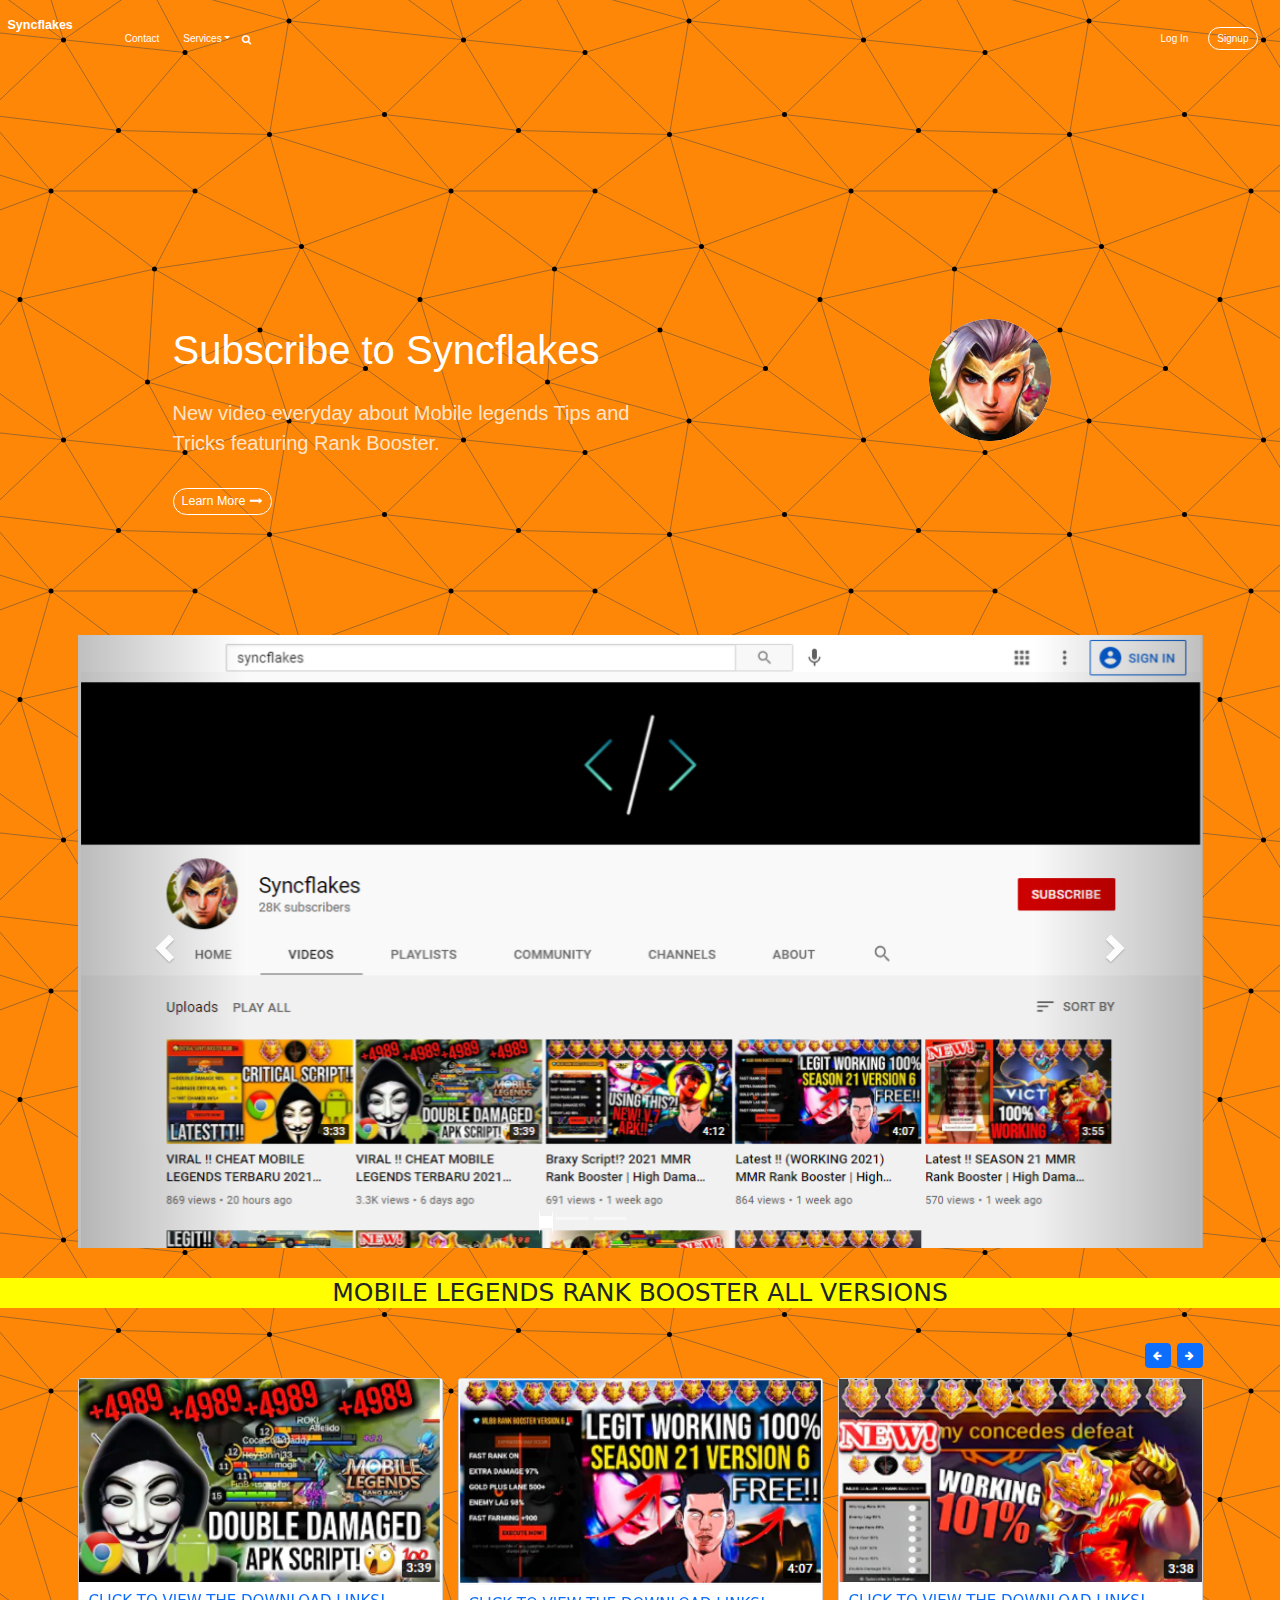
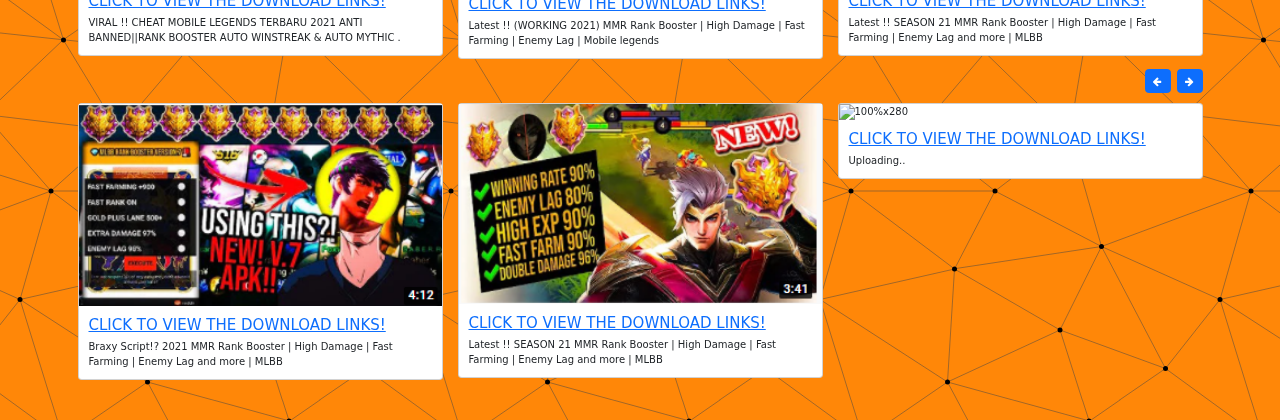
==== commit 7e13b6b8: "Update index.html" ====
--- a/index.html
+++ b/index.html
@@ -13,6 +13,7 @@
     <script src="https://maxcdn.bootstrapcdn.com/bootstrap/3.4.1/js/bootstrap.min.js"></script>
   <script src="https://stackpath.bootstrapcdn.com/bootstrap/4.4.1/css/bootstrap.min.css"></script>
   <link rel="stylesheet" href="https://stackpath.bootstrapcdn.com/bootstrap/4.4.1/css/bootstrap.min.css">
+  <script data-ad-client="ca-pub-5438780434006382" async src="https://pagead2.googlesyndication.com/pagead/js/adsbygoogle.js"></script>
 
 
   <link rel="stylesheet" href="https://cdnjs.cloudflare.com/ajax/libs/font-awesome/4.0.3/css/font-awesome.css">
